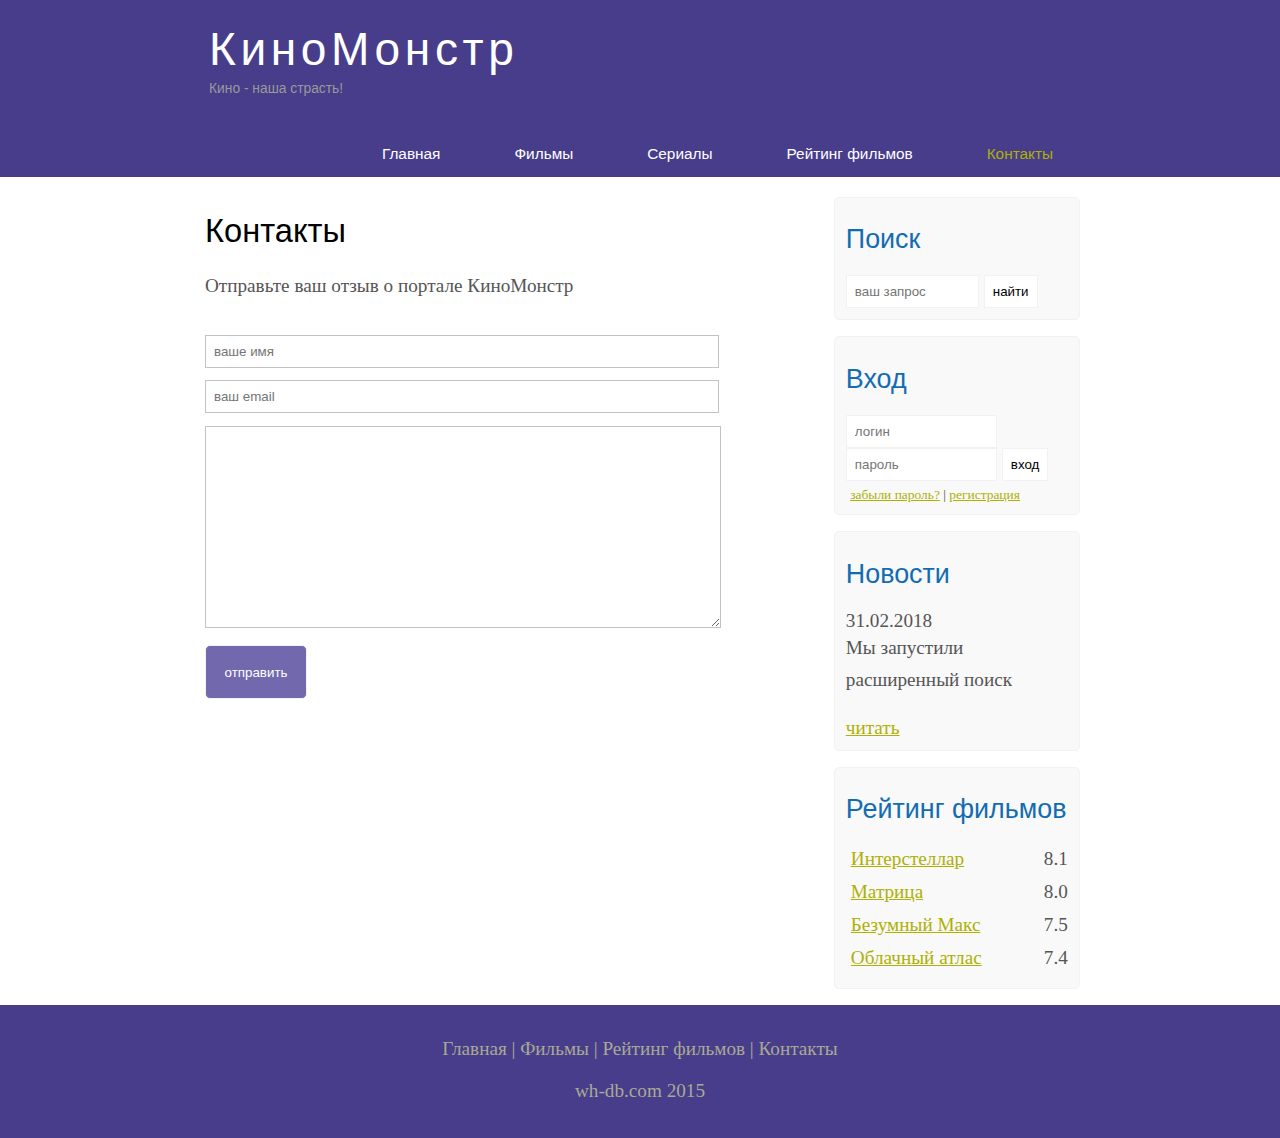
==== contakt.html @ fc0b489b "begin-kino" ====
<!DOCTYPE html>
<html lang="en">
<head>
	<meta charset="UTF-8">
	<meta name="viewport" content="width=device-width, initial-scale=1.0">
	<title>Контакты</title>
	<meta name="description" content="Киномонстр - это портал о кино" />
	<meta name="keywords" content="фильмы, фильмы онлайн, hd" />
	<link rel="stylesheet" href="assets/css/style.css">
</head>
<body>
	
	<div class="main">
		<div class="header">
			<div class="logo">
				<div class="logo_text">
					<h1><a href="index.html">КиноМонстр</a></h1>
					<h2>Кино - наша страсть!</h2>
				</div>
			</div>
			<div class="menubar">
				<ul class="menu">
					<li><a href="index.html">Главная</a></li>
					<li><a href="films.html">Фильмы</a></li>
					<li><a href="#">Сериалы</a></li>
					<li><a href="rating.html">Рейтинг фильмов</a></li>
					<li class="selected"><a href="contakt.html">Контакты</a></li>
				</ul>
			</div>
		</div>
		<div class="site_content">
			
			<div class="sidebar_container">

				<div class="sidebar">
					<h2>Поиск</h2>
					<form method="post" action="#" id="search_form">
						<input type="search" name="search_field" placeholder="ваш запрос" />
						<input type="submit" class="btn" value="найти" />	
					</form>
				</div>
				
				<div class="sidebar">
					<h2>Вход</h2>
					<form method="post" action="#" id="login">

						<input type="text" name="login_field" placeholder="логин" />
						<input type="password" name="password_field" placeholder="пароль" />
						<input type="submit" class="btn" value="вход" />
						<div class="lables_passreg_text">
							<span><a href="#">забыли пароль?</a></span> | <span><a href="#">регистрация</a></span>
						</div>
						
					</form>
				</div>

				<div class="sidebar">
					<h2>Новости</h2>
					<span>31.02.2018</span>
					<p>Мы запустили расширенный поиск</p>
					<a href="#">читать</a>
				</div>

				<div class="sidebar">
					<h2>Рейтинг фильмов</h2>
					<ul>
						<li><a href="show.html">Интерстеллар</a><span class="rating_sidebar">8.1</span></li>
						<li><a href="#">Матрица</a><span class="rating_sidebar">8.0</span></li>
						<li><a href="#">Безумный Макс</a><span class="rating_sidebar">7.5</span></li>
						<li><a href="#">Облачный атлас</a><span class="rating_sidebar">7.4</span></li>
					</ul>
				</div>

			</div>

			<div class="content">
				
				<h1>Контакты</h1>
				<p>Отправьте ваш отзыв о портале КиноМонстр</p>

				<div class="send_contact">
					<form method="post" action="#" id="contact">
						<input type="text" name="name_field" placeholder="ваше имя">
						<input type="text" name="email_field" placeholder="ваш email">
						<textarea name="review_text"></textarea>
						<input type="submit" class="btn" value="отправить">
					</form>
				</div>

			</div>

		</div>
	<div class="footer">
		<p>
			<a href="index.html">Главная</a> |
			<a href="films.html">Фильмы</a> |
			<a href="rating.html">Рейтинг фильмов</a> |
			<a href="contakt.html">Контакты</a>
		</p>
		<p>wh-db.com 2015</p>
	</div>	
	</div>
</body>
</html>
---- assets/css/style.css ----
* {
	margin: 0;
	padding: 0;
}

body {
	font-size: 1.2em;
	background-color: #fff;
	color: #555;
}

p {
	padding: 0 0 20px 0;
	line-height: 1.7em;
}

input[type=text], input[type=password], input[type=search] {
	color: #5d5d5d;
	width: 60%;
	padding: 8px;
}

input, textarea {
	outline: none;
	border: none;
	border: solid 1px #f2f2f2;
}

h1, h2 {
	font: normal 170% 'century gothic', arial;
	margin: 0 0 15px 0;
	padding: 15px 0 5px 0;
	color: #000;
}

h2 {
	font-size: 140%;
}

a, a:hover {
	outline: none;
	text-decoration: underline;
	color: #aeb002;
}

ul {
	margin: 2px 0 22px 17px;
}

ul li {
	margin: 0 0 6px 0;
	padding: 0 0 4px 5px;
	line-height: 1.5em;
}

.header {
	background-color: darkslateblue;
	height: 177px;
	font-size: 0.8em;
	margin-left: 0px;
	margin-right: 0px;
	min-width: 900px;
}

.main, .logo, .menubar, .site_content, .footer {
	margin-left: auto;
	margin-right: auto;
}

.logo {
	width: 880px;
	padding-bottom: 40px;
}
.logo h1, .logo h2 {
	font: normal 300% 'century gothic', arial, sans-serif;
	margin: 0 0 0 9px;
}

.logo_text h1, .logo_text h1 a, .logo_text h1 a:hover {
	padding: 22px 0 0 0;
	color: #fff;
	letter-spacing: 0.1em;
	text-decoration: none;
}

.logo_text h2 {
	font-size: 0.9em;
	padding: 4px 0 0 0;
	color: #999;
}

.menubar {
	width: 900px;
	height: 46px;
}
ul.menu {
	float: right;
}
ul.menu li {
	float: left;
	padding: 0 0 0 9px;
	list-style: none;
	margin: 1px 2px 0 0;
}
ul.menu li a {
	font: normal 100% 'trebuchrt ns', sans-serif;
	display: block;
	height: 20px;
	padding: 6px 35px 5px 28px;
	color: #fff;
	text-decoration: none;
}
ul.menu li.selected a {
	color: #aeb002;
}
ul.menu li a:hover {
	color: #e4ec04;
}

hr {
	border: solid 1px #f3f3f3;
}

.site_content {
	width: 880px;
	overflow:hidden;
	margin: 20px auto 0 auto;
	background-color: white;
}
.sidebar_container {
	float: right;
	width: 224px;
}
.sidebar {
	float: right;
	width: 222px;
	padding: 5%;
	margin: 0 0 16px 0;
	border: solid 1px #f2f2f2;
	border-radius: 5px;
	background-color: #f9f9f9;
}
.btn {
	padding: 8px;
	background-color: white;
	cursor:pointer;
}

.sidebar h2 {
	color: #136cb2;
}

.lables_passreg_text {
	font-size: 0.7em;
	margin-top: 3%;
	margin-left: 2%;
}

.sidebar ul {
	margin: 0;
}

.sidebar ul li {
	list-style-type: none;
	margin: 0 0 0 0;
}

.sidebar .rating_sidebar {
	float: right;
}

.content {
	text-align: left;
	width: 620px;
	padding: 0 0 0 5px;
	float: left;
}

.content a {
	text-decoration: none;
}

.films_block {
	margin-bottom: 5%;
}

.films_block img {
	border-radius: 5px;
	border: solid 5px #dad7d5;
	width: 22%;
}

.posts .posts_content {
	font-size: 0.8em;
}

.info_film_page {
	margin-top: 2%;
	margin-bottom: 4%;
}

.info_film_page .lable {
	font-size: 1.2em;
}

.info_film_page .value {
	font-size: 1em;
	color: #49945a;
	margin-right: 3%;
}

.description_film {
	margin-bottom: 15%;
}

.description_film img {
	float: left;
	margin-right: 2%;
	border-radius: 5px;
	border: solid 5px #dad7d5;
}

.reviews {
	margin-bottom: 4%;
	font-size: 0.9em;
}

.reviews .review_name {
	background-color: #7268ad;
	color: white;
	padding: 1%;
	border-top-left-radius: 5px;
	border-top-right-radius: 5px;
}

.reviews .review_text {
	padding-top: 2%;
	padding-bottom: 2%;
	padding-left: 2%;
	margin-bottom: 4%;
}

.send {
	margin-bottom: 4%;
}

.send input[type="text"], textarea {
	border: solid 1px #c3c3c3;
	margin-bottom: 2%;
}

.send input[type="text"] {
	width: 98%;
}

.send textarea {
	width: 624px;
	height: 200px;
}

.send input[type="submit"] {
	background-color: #7268ad;
	padding: 3%;
	color: white;
	border-radius: 5px;
}

.send_contact {
	margin-top: 2%;
}

.send_contact input[type="text"], textarea {
	border: solid 1px #c3c3c3;
	margin-bottom: 2%;
}

.send_contact input[type="text"] {
	width: 80%;
}

.send_contact textarea {
	width: 514px;
	height: 200px;
}

.send_contact input[type="submit"] {
	background-color: #7268ad;
	padding: 3%;
	color: white;
	border-radius: 5px;
}

.info_film {
	margin-bottom: 5%;
	background-color: #f9f9f9;
	padding: 5%;
	height: 270px;
}

.info_film img {
	float: left;
	margin-right: 2%;
	border-radius: 5px;
	border: solid 5px #dad7d5;
	width: 25%;
}

.button {
	background-color: #7268ad;
	padding: 2%;
	color: white;
	border-radius: 5px;
	float: right;
	margin-top: 5%;
	clear: both;
	font-size: 0.8em;
}

.button a {
	color: white;
}

table {
	width: 100%;
	border: solid 1px #f4f4f4;
}

td {
	padding: 2%;
	border: solid 1px #f4f4f4;
}

td img {
	width: 60px;
	vertical-align: middle;
}

.center {
	text-align: center;
}

.rating {
	font-weight: bold;
}

.footer {
	width: 100%;
	height: 100px;
	padding: 28px 0 5px 0;
	text-align: center;
	background-color: darkslateblue;
	color: #a8aa94;
	margin-left: 0px;
	margin-right: 0px;
	min-width: 900px;
}

.footer a {
	color: #a8aa94;
	text-decoration: none;
}

.footer a:hover {
	color: #fff;
	text-decoration: none;
}

.footer p {
	padding: 0 0 10px 0;
}

/* CSS Mobile */

@media only screen
and (min-device-width : 320px)
and (max-device-width : 568px) {

	.header {
		background-color: #257965;
		min-width: 100%;
		height: 20%;
		text-align: center;
	}

	.logo {
		width: 100%;
	}

	.site_content {
		width: 100%;
	}

	.menubar {
		width: 100%;
		height: 100%;
	}

	.content {
		width: 100%;
		padding: 0;
		text-align: center;
	}

	.sidebar_container {
		display: none;
	}

	.footer {
		display: none;
	}

	ul.menu {
		float: none;
	}

	ul.menu li {
		margin: 0;
		padding: 0;
		float: none;
	}

	.logo h1 {
		font: normal 235% 'century gothic', arial, sans-serif;
	}

	.logo h2 {
		font: normal 100% 'century gothic', arial, sans-serif;
		color: white;
	}

	.content h1, h2 {
		font: normal 110% 'century gothic', arial;
	}

	.films_block img {
		width: 42%;
	}

	.posts p {
		font-size: 120%;
	}

	.posts_content p {
		line-height: 1.5em;
		padding: 3%;
		text-align: left;
	}

	
	/* films page */

	.info_film {
		float: none;
		height: 100%;
	}

	.info_film img {
		width: 90%;
		margin-right: 0;
		margin-bottom: 5%;
		float: none;
	}

	.button {
		float: none;
	}

	/* rating page */

	table {
		display: block;
	}

	th {
		font-size: 75%;
	}

	td {
		padding: 0;
		margin-top: 0;
		font-size: 95%;
		text-align: left;
	}

	/* show page */

	iframe {
		width: 88%;
		height: 100%;
	}

	.description_film {
		width: 90%;
		text-align: left;
		margin-left: 2%;
	}

	.description_film img {
		float: none;
		width: 73%;
		display: block;
		margin: 0;
		padding: 0;
		margin-left: 11%;
		margin-bottom: 7%;
	}

	.reviews {
		text-align: left;
		width: 96%;
		margin-left: 2%;
	}

	.send input[type="text"] {
		width: 80%;
	}

	.send textarea {
		width: 85%;
	}

	.send_contact textarea {
		width: 85%;
}
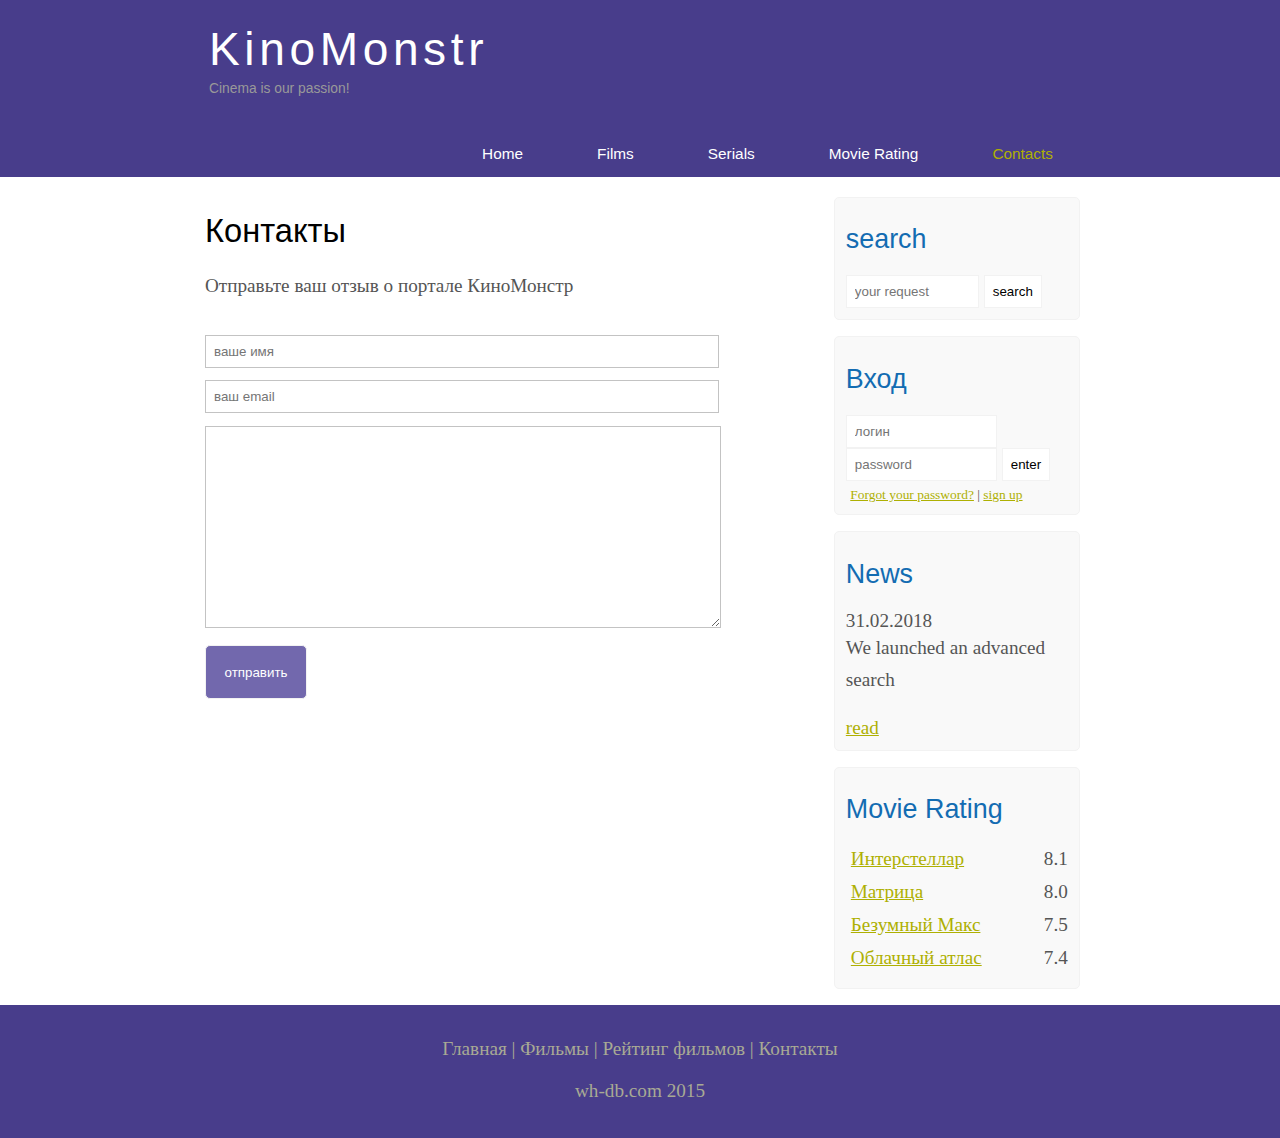
==== commit 7c3ffb01: "translate" ====
--- a/contakt.html
+++ b/contakt.html
@@ -3,9 +3,9 @@
 <head>
 	<meta charset="UTF-8">
 	<meta name="viewport" content="width=device-width, initial-scale=1.0">
-	<title>Контакты</title>
-	<meta name="description" content="Киномонстр - это портал о кино" />
-	<meta name="keywords" content="фильмы, фильмы онлайн, hd" />
+	<title>Contacts</title>
+	<meta name="description" content="KinoMonstr is a portal about cinema" />
+	<meta name="keywords" content="films, movies online, hd" />
 	<link rel="stylesheet" href="assets/css/style.css">
 </head>
 <body>
@@ -14,17 +14,17 @@
 		<div class="header">
 			<div class="logo">
 				<div class="logo_text">
-					<h1><a href="index.html">КиноМонстр</a></h1>
-					<h2>Кино - наша страсть!</h2>
+					<h1><a href="index.html">KinoMonstr</a></h1>
+					<h2>Cinema is our passion!</h2>
 				</div>
 			</div>
 			<div class="menubar">
 				<ul class="menu">
-					<li><a href="index.html">Главная</a></li>
-					<li><a href="films.html">Фильмы</a></li>
-					<li><a href="#">Сериалы</a></li>
-					<li><a href="rating.html">Рейтинг фильмов</a></li>
-					<li class="selected"><a href="contakt.html">Контакты</a></li>
+					<li><a href="index.html">Home</a></li>
+					<li><a href="films.html">Films</a></li>
+					<li><a href="#">Serials</a></li>
+					<li><a href="rating.html">Movie Rating</a></li>
+					<li class="selected"><a href="contakt.html">Contacts</a></li>
 				</ul>
 			</div>
 		</div>
@@ -33,10 +33,10 @@
 			<div class="sidebar_container">
 
 				<div class="sidebar">
-					<h2>Поиск</h2>
+					<h2>search</h2>
 					<form method="post" action="#" id="search_form">
-						<input type="search" name="search_field" placeholder="ваш запрос" />
-						<input type="submit" class="btn" value="найти" />	
+						<input type="search" name="search_field" placeholder="your request" />
+						<input type="submit" class="btn" value="search" />	
 					</form>
 				</div>
 				
@@ -45,24 +45,24 @@
 					<form method="post" action="#" id="login">
 
 						<input type="text" name="login_field" placeholder="логин" />
-						<input type="password" name="password_field" placeholder="пароль" />
-						<input type="submit" class="btn" value="вход" />
+						<input type="password" name="password_field" placeholder="password" />
+						<input type="submit" class="btn" value="enter" />
 						<div class="lables_passreg_text">
-							<span><a href="#">забыли пароль?</a></span> | <span><a href="#">регистрация</a></span>
+							<span><a href="#">Forgot your password?</a></span> | <span><a href="#">sign up</a></span>
 						</div>
 						
 					</form>
 				</div>
 
 				<div class="sidebar">
-					<h2>Новости</h2>
+					<h2>News</h2>
 					<span>31.02.2018</span>
-					<p>Мы запустили расширенный поиск</p>
-					<a href="#">читать</a>
+					<p>We launched an advanced search</p>
+					<a href="#">read</a>
 				</div>
 
 				<div class="sidebar">
-					<h2>Рейтинг фильмов</h2>
+					<h2>Movie Rating</h2>
 					<ul>
 						<li><a href="show.html">Интерстеллар</a><span class="rating_sidebar">8.1</span></li>
 						<li><a href="#">Матрица</a><span class="rating_sidebar">8.0</span></li>
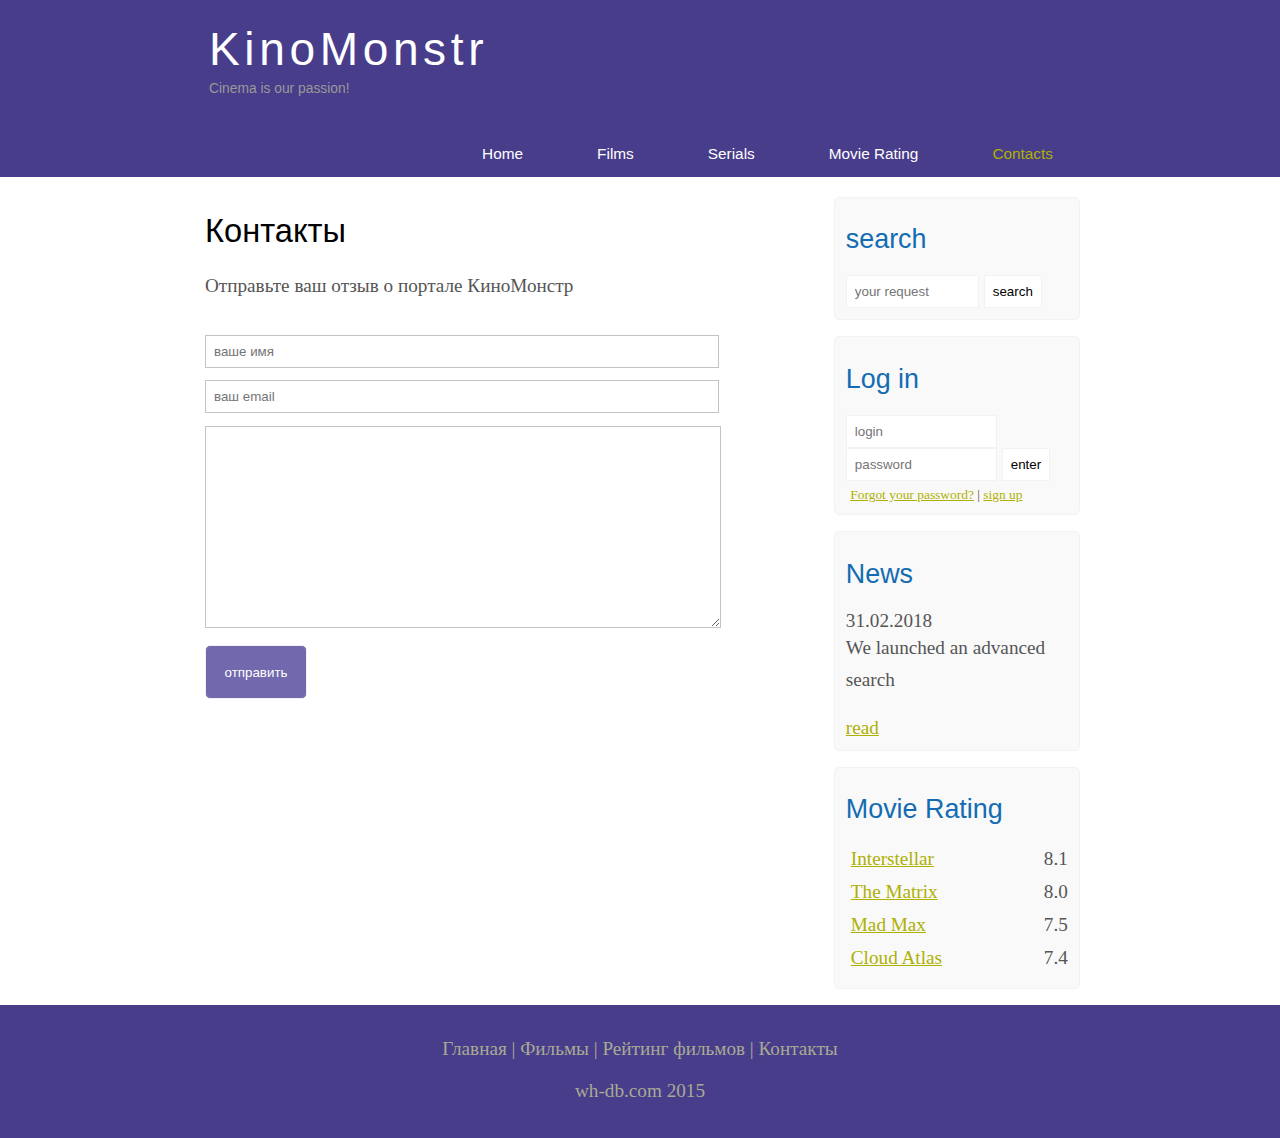
==== commit b7fb9720: "translate index" ====
--- a/contakt.html
+++ b/contakt.html
@@ -41,10 +41,10 @@
 				</div>
 				
 				<div class="sidebar">
-					<h2>Вход</h2>
+					<h2>Log in</h2>
 					<form method="post" action="#" id="login">
 
-						<input type="text" name="login_field" placeholder="логин" />
+						<input type="text" name="login_field" placeholder="login" />
 						<input type="password" name="password_field" placeholder="password" />
 						<input type="submit" class="btn" value="enter" />
 						<div class="lables_passreg_text">
@@ -64,10 +64,10 @@
 				<div class="sidebar">
 					<h2>Movie Rating</h2>
 					<ul>
-						<li><a href="show.html">Интерстеллар</a><span class="rating_sidebar">8.1</span></li>
-						<li><a href="#">Матрица</a><span class="rating_sidebar">8.0</span></li>
-						<li><a href="#">Безумный Макс</a><span class="rating_sidebar">7.5</span></li>
-						<li><a href="#">Облачный атлас</a><span class="rating_sidebar">7.4</span></li>
+						<li><a href="show.html">Interstellar</a><span class="rating_sidebar">8.1</span></li>
+						<li><a href="#">The Matrix</a><span class="rating_sidebar">8.0</span></li>
+						<li><a href="#">Mad Max</a><span class="rating_sidebar">7.5</span></li>
+						<li><a href="#">Cloud Atlas</a><span class="rating_sidebar">7.4</span></li>
 					</ul>
 				</div>
 
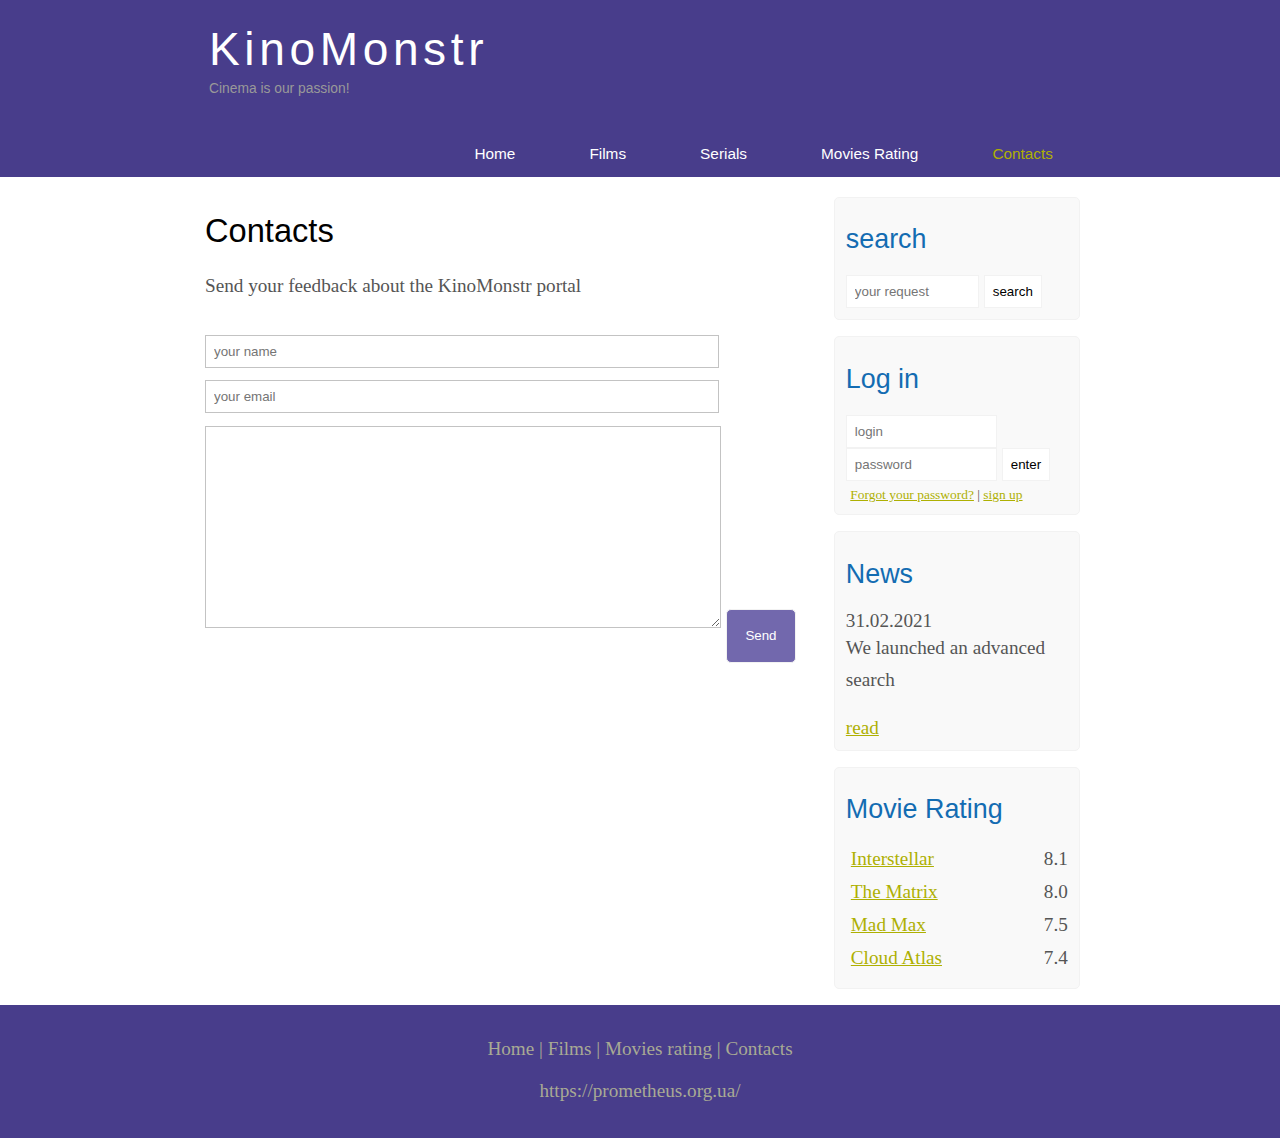
==== commit da618506: "translate rating" ====
--- a/contakt.html
+++ b/contakt.html
@@ -23,7 +23,7 @@
 					<li><a href="index.html">Home</a></li>
 					<li><a href="films.html">Films</a></li>
 					<li><a href="#">Serials</a></li>
-					<li><a href="rating.html">Movie Rating</a></li>
+					<li><a href="rating.html">Movies Rating</a></li>
 					<li class="selected"><a href="contakt.html">Contacts</a></li>
 				</ul>
 			</div>
@@ -56,7 +56,7 @@
 
 				<div class="sidebar">
 					<h2>News</h2>
-					<span>31.02.2018</span>
+					<span>31.02.2021</span>
 					<p>We launched an advanced search</p>
 					<a href="#">read</a>
 				</div>
@@ -75,15 +75,15 @@
 
 			<div class="content">
 				
-				<h1>Контакты</h1>
-				<p>Отправьте ваш отзыв о портале КиноМонстр</p>
+				<h1>Contacts</h1>
+				<p>Send your feedback about the KinoMonstr portal</p>
 
 				<div class="send_contact">
 					<form method="post" action="#" id="contact">
-						<input type="text" name="name_field" placeholder="ваше имя">
-						<input type="text" name="email_field" placeholder="ваш email">
+						<input type="text" name="name_field" placeholder="your name">
+						<input type="text" name="email_field" placeholder="your email">
 						<textarea name="review_text"></textarea>
-						<input type="submit" class="btn" value="отправить">
+						<input type="submit" class="btn" value="Send">
 					</form>
 				</div>
 
@@ -92,12 +92,14 @@
 		</div>
 	<div class="footer">
 		<p>
-			<a href="index.html">Главная</a> |
-			<a href="films.html">Фильмы</a> |
-			<a href="rating.html">Рейтинг фильмов</a> |
-			<a href="contakt.html">Контакты</a>
+			<a href="index.html">Home</a> |
+			<a href="films.html">Films</a> |
+			<a href="rating.html">Movies rating</a> |
+			<a href="contakt.html">Contacts</a>
 		</p>
-		<p>wh-db.com 2015</p>
+		<p>
+			<a href="http://prometheus.org.ua/">https://prometheus.org.ua/</a>
+		</p>
 	</div>	
 	</div>
 </body>
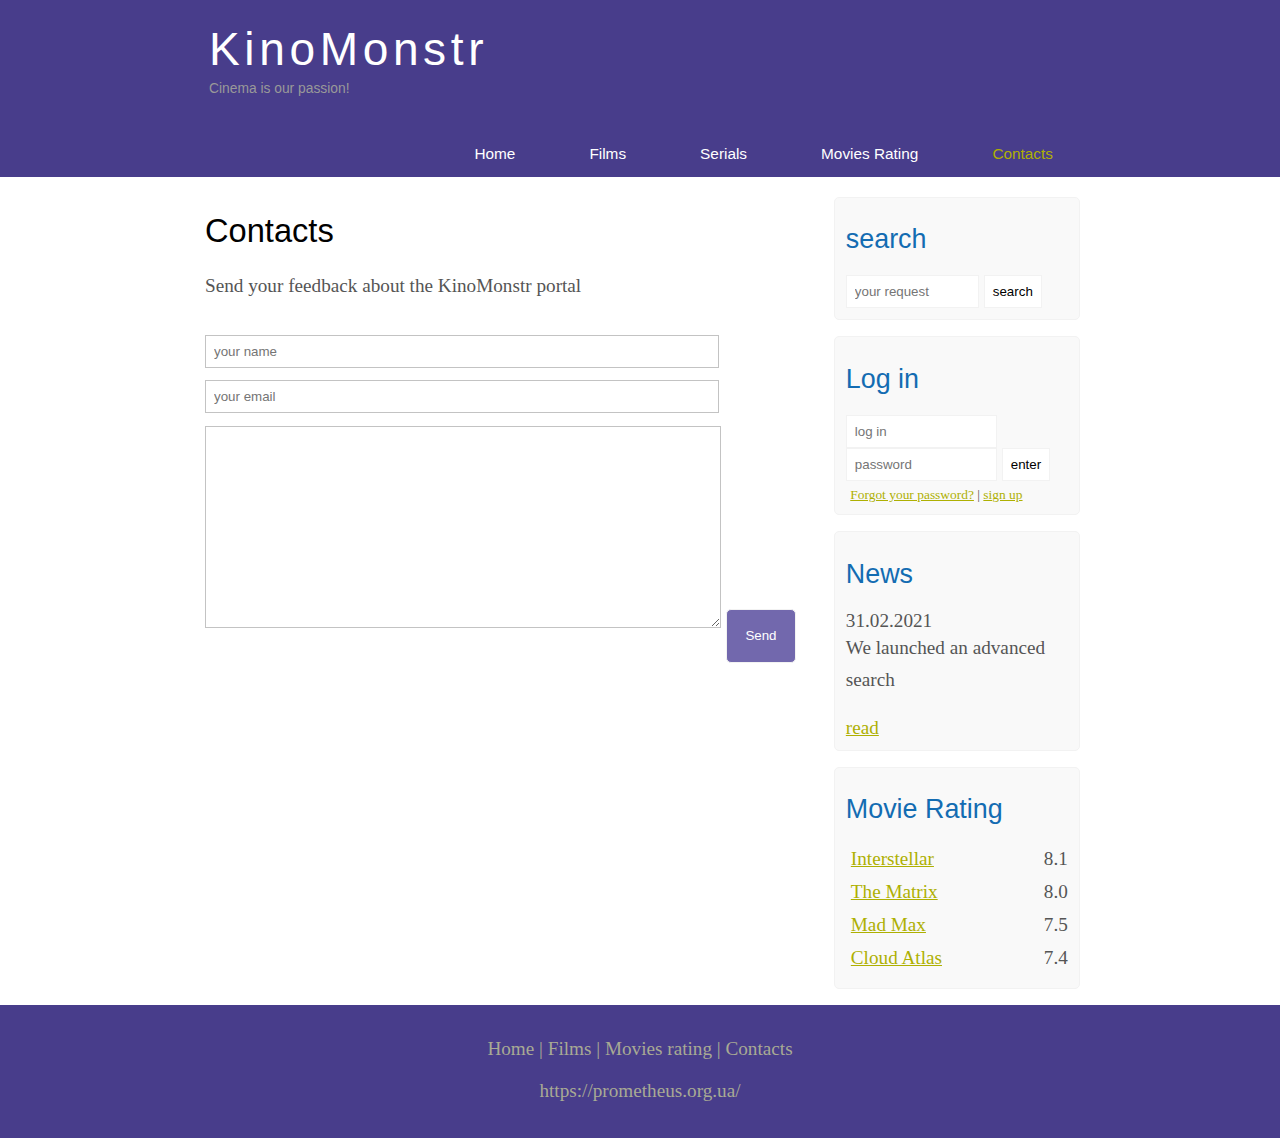
==== commit 4c393c03: "show translate" ====
--- a/contakt.html
+++ b/contakt.html
@@ -44,7 +44,7 @@
 					<h2>Log in</h2>
 					<form method="post" action="#" id="login">
 
-						<input type="text" name="login_field" placeholder="login" />
+						<input type="text" name="login_field" placeholder="log in" />
 						<input type="password" name="password_field" placeholder="password" />
 						<input type="submit" class="btn" value="enter" />
 						<div class="lables_passreg_text">
